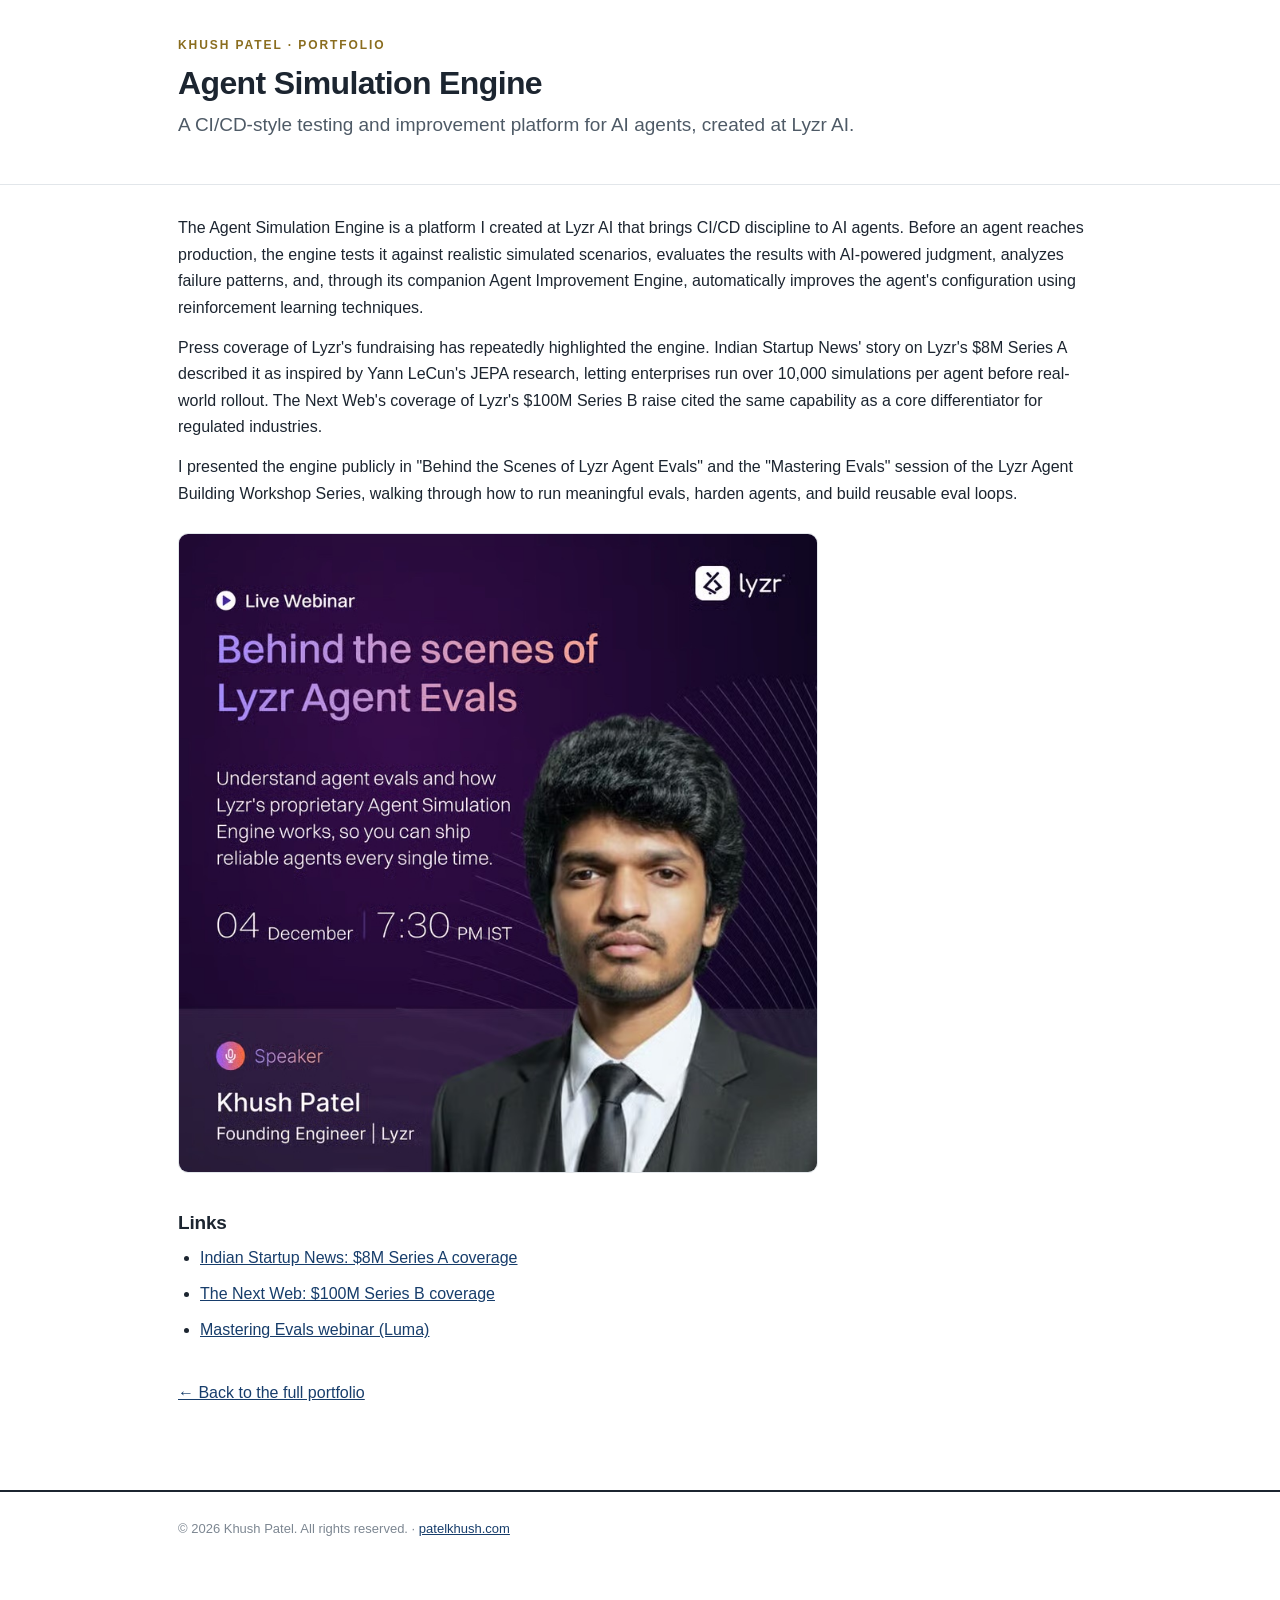
==== agent-simulation-engine/index.html @ 4180891f "Add 8 project detail pages with generator, link from homepage, extend sitemap Co-Authored-By: Claude" ====
<!DOCTYPE html>
<html lang="en">
<head>
  <meta charset="UTF-8">
  <!-- Google Tag Manager -->
<script>(function(w,d,s,l,i){w[l]=w[l]||[];w[l].push({'gtm.start':
new Date().getTime(),event:'gtm.js'});var f=d.getElementsByTagName(s)[0],
j=d.createElement(s),dl=l!='dataLayer'?'&l='+l:'';j.async=true;j.src=
'https://www.googletagmanager.com/gtm.js?id='+i+dl;f.parentNode.insertBefore(j,f);
})(window,document,'script','dataLayer','GTM-KSL8TTNW');</script>
<!-- End Google Tag Manager -->
  <meta name="viewport" content="width=device-width, initial-scale=1.0">
  <title>Agent Simulation Engine | Khush Patel</title>
  <meta name="description" content="A CI/CD-style testing and improvement platform for AI agents, created at Lyzr AI. By Khush Patel, AI Lead &amp; Founding Engineer at Lyzr AI.">
  <link rel="canonical" href="https://patelkhush.com/agent-simulation-engine/">
  <meta property="og:type" content="article">
  <meta property="og:title" content="Agent Simulation Engine | Khush Patel">
  <meta property="og:description" content="A CI/CD-style testing and improvement platform for AI agents, created at Lyzr AI.">
  <meta property="og:url" content="https://patelkhush.com/agent-simulation-engine/">
  <meta property="og:image" content="https://patelkhush.com/images/khush-patel-lyzr-agent-evals-webinar.jpg">
  <meta name="twitter:card" content="summary">
  <link rel="stylesheet" href="../style.css">
  <script type="application/ld+json">
  {
  "@context": "https://schema.org",
  "@type": "WebPage",
  "name": "Agent Simulation Engine",
  "url": "https://patelkhush.com/agent-simulation-engine/",
  "description": "A CI/CD-style testing and improvement platform for AI agents, created at Lyzr AI.",
  "author": {
    "@type": "Person",
    "name": "Khush Patel",
    "url": "https://patelkhush.com/",
    "jobTitle": "AI Lead & Founding Engineer at Lyzr AI"
  }
}
  </script>
</head>
<body>
<!-- Google Tag Manager (noscript) -->
<noscript><iframe src="https://www.googletagmanager.com/ns.html?id=GTM-KSL8TTNW"
height="0" width="0" style="display:none;visibility:hidden"></iframe></noscript>
<!-- End Google Tag Manager (noscript) -->

<header class="hero" style="padding:36px 0 30px">
  <div class="wrap">
    <p class="kicker"><a href="../" style="text-decoration:none;color:inherit">Khush Patel &middot; Portfolio</a></p>
    <h1 style="font-size:32px">Agent Simulation Engine</h1>
    <p class="role">A CI/CD-style testing and improvement platform for AI agents, created at Lyzr AI.</p>
  </div>
</header>

<main>
  <section class="doc" style="padding-top:30px">
    <div class="wrap">
<p>The Agent Simulation Engine is a platform I created at Lyzr AI that brings CI/CD discipline to AI agents. Before an agent reaches production, the engine tests it against realistic simulated scenarios, evaluates the results with AI-powered judgment, analyzes failure patterns, and, through its companion Agent Improvement Engine, automatically improves the agent's configuration using reinforcement learning techniques.</p>
<p>Press coverage of Lyzr's fundraising has repeatedly highlighted the engine. Indian Startup News' story on Lyzr's $8M Series A described it as inspired by Yann LeCun's JEPA research, letting enterprises run over 10,000 simulations per agent before real-world rollout. The Next Web's coverage of Lyzr's $100M Series B raise cited the same capability as a core differentiator for regulated industries.</p>
<p>I presented the engine publicly in "Behind the Scenes of Lyzr Agent Evals" and the "Mastering Evals" session of the Lyzr Agent Building Workshop Series, walking through how to run meaningful evals, harden agents, and build reusable eval loops.</p>
    <figure class="ph wide" style="max-width:640px;margin:26px 0">
      <div class="imgbox"><img src="../images/khush-patel-lyzr-agent-evals-webinar.jpg" alt="Khush Patel, speaker on the Behind the Scenes of Lyzr Agent Evals live webinar"></div>
    </figure>
    <h2 class="sec" style="font-size:19px;margin-top:34px">Links</h2>
    <ul class="std">
      <li><a href="https://indianstartupnews.com/funding/no-pitch-decks-no-investor-calls-ai-agent-sam-raises-8-million-for-lyzr-ai-check-how-10609263">Indian Startup News: $8M Series A coverage</a></li>
      <li><a href="https://thenextweb.com/news/lyzr-ai-agent-100-million-series-b">The Next Web: $100M Series B coverage</a></li>
      <li><a href="https://luma.com/h7egimbm">Mastering Evals webinar (Luma)</a></li>
    </ul>
      <p style="margin-top:36px"><a href="../">&larr; Back to the full portfolio</a></p>
    </div>
  </section>
</main>

<footer>
  <div class="wrap">
    <p>&copy; 2026 Khush Patel. All rights reserved. &middot; <a href="../">patelkhush.com</a></p>
  </div>
</footer>

</body>
</html>
---- style.css ----
:root{
  --ink:#1c2530;
  --gray:#4e5a66;
  --light:#7d8792;
  --rule:#e2e6ea;
  --navy:#173d6b;
  --navy-soft:#eef3f9;
  --gold:#8a6d1f;
  --bg:#ffffff;
  --photo:#edf0f3;
}
*{margin:0;padding:0;box-sizing:border-box}
html{scroll-behavior:smooth}
section[id],div[id]{scroll-margin-top:20px}
body{
  font-family:-apple-system,BlinkMacSystemFont,"Segoe UI",Helvetica,Arial,sans-serif;
  color:var(--ink);background:var(--bg);
  font-size:16px;line-height:1.65;
  -webkit-font-smoothing:antialiased;
}
a{color:var(--navy)}
img{display:block;max-width:100%}
.wrap{max-width:980px;margin:0 auto;padding:0 28px}

/* ============ HEADER ============ */
.hero{padding:56px 0 44px;border-bottom:1px solid var(--rule)}
.hero-grid{display:flex;gap:40px;align-items:center}
.portrait{
  flex:0 0 190px;width:190px;height:230px;
  border-radius:10px;overflow:hidden;background:var(--photo);
  border:1px solid var(--rule);
}
.portrait img{width:100%;height:185%;object-fit:cover;object-position:top}
.kicker{font-size:12px;letter-spacing:.16em;text-transform:uppercase;color:var(--gold);font-weight:700;margin-bottom:10px}
h1{font-size:42px;font-weight:800;letter-spacing:-.02em;line-height:1.1}
.role{font-size:19px;color:var(--gray);margin-top:8px}
.loveline{font-size:17px;color:var(--ink);margin-top:14px}
.summary{font-size:15px;color:var(--gray);margin-top:10px;max-width:60ch}
.contact-line{font-size:14px;color:var(--light);margin-top:18px}
.contact-line a{text-decoration:none}
.contact-line a:hover{text-decoration:underline}
.contact-line span{margin:0 6px;color:var(--rule)}
@media(max-width:700px){
  .hero-grid{flex-direction:column;align-items:flex-start}
  h1{font-size:34px}
}

/* ============ CRITERIA INDEX ============ */
.index{background:var(--navy-soft);border-bottom:1px solid var(--rule)}
.index .wrap{padding-top:30px;padding-bottom:34px}
.index h2{font-size:13px;letter-spacing:.14em;text-transform:uppercase;color:var(--navy);margin-bottom:18px}
.index-grid{display:grid;grid-template-columns:repeat(4,1fr);gap:12px}
.index a{
  background:#fff;border:1px solid var(--rule);border-radius:8px;
  padding:14px 16px;text-decoration:none;display:block;
  transition:border-color .12s, transform .12s;
}
.index a:hover{border-color:var(--navy);transform:translateY(-1px)}
.index .num{font-size:11px;color:var(--light);letter-spacing:.1em}
.index .lbl{display:block;font-weight:600;font-size:14px;color:var(--ink);margin-top:2px}
.index .cnt{display:block;font-size:12.5px;color:var(--navy);margin-top:4px}
@media(max-width:860px){.index-grid{grid-template-columns:repeat(2,1fr)}}

/* ============ GALLERY ============ */
.gallery{padding:52px 0 8px}
h2.sec{
  font-size:24px;font-weight:800;letter-spacing:-.01em;
  display:flex;align-items:baseline;gap:14px;margin-bottom:6px;
}
h2.sec .no{font-size:13px;color:var(--light);font-weight:600;letter-spacing:.1em}
.sec-note{color:var(--gray);font-size:15px;margin-bottom:28px;max-width:70ch}

.g-cat{margin-bottom:40px}
.g-cat-head{display:flex;align-items:center;gap:12px;margin-bottom:16px}
.g-cat-head h3{font-size:16px;font-weight:700}
.g-cat-head .line{flex:1;height:1px;background:var(--rule)}
.g-cat-head .count{font-size:12.5px;color:var(--light)}
.g-row{display:grid;grid-template-columns:repeat(3,1fr);gap:20px;align-items:start}
@media(max-width:760px){.g-row{grid-template-columns:1fr 1fr}}
@media(max-width:520px){.g-row{grid-template-columns:1fr}}

figure.ph{border:1px solid var(--rule);border-radius:10px;overflow:hidden;background:#fff}
figure.ph .imgbox{background:var(--photo)}
figure.ph .imgbox img{width:100%;height:auto}
figure.ph figcaption{padding:12px 14px;border-top:1px solid var(--rule)}
figure.ph .cap{font-size:13.5px;font-weight:600;line-height:1.45}
figure.ph .meta{font-size:12px;color:var(--light);margin-top:3px}
figure.ph .meta a{font-size:12px}
figure.ph.wide{grid-column:span 2}
@media(max-width:520px){figure.ph.wide{grid-column:span 1}}

/* ============ SECTIONS ============ */
section.doc{padding:48px 0 6px}
section.doc + section.doc{border-top:1px solid var(--rule);margin-top:34px}
.crit-tag{
  display:inline-block;font-size:11.5px;letter-spacing:.08em;text-transform:uppercase;
  color:var(--navy);background:var(--navy-soft);border:1px solid #d5e2f0;
  border-radius:20px;padding:4px 14px;margin-bottom:16px;font-weight:600;
}
.entry{padding:16px 0;border-bottom:1px solid var(--rule)}
.entry:last-of-type{border-bottom:none}
.entry .top{display:flex;justify-content:space-between;gap:16px;flex-wrap:wrap}
.entry .title{font-weight:700;font-size:16.5px}
.entry .date{font-size:13px;color:var(--light);white-space:nowrap;padding-top:2px}
.entry .org{color:var(--gray);font-size:14.5px;font-style:italic}
.entry .desc{margin-top:6px;color:var(--gray);font-size:14.5px}
.entry .src{font-size:13px;margin-top:6px}
p{margin-bottom:14px}
ul.std{margin:0 0 14px 22px}
ul.std li{margin-bottom:10px}

footer{border-top:2px solid var(--ink);margin-top:64px;padding:26px 0 56px}
footer p{font-size:13px;color:var(--light)}

@media print{
  .index a{border:1px solid var(--rule)}
  body{font-size:11.5pt}
  a{color:var(--ink);text-decoration:none}
  section.doc,.g-cat{break-inside:avoid-page}
  .index{background:#fff}
}
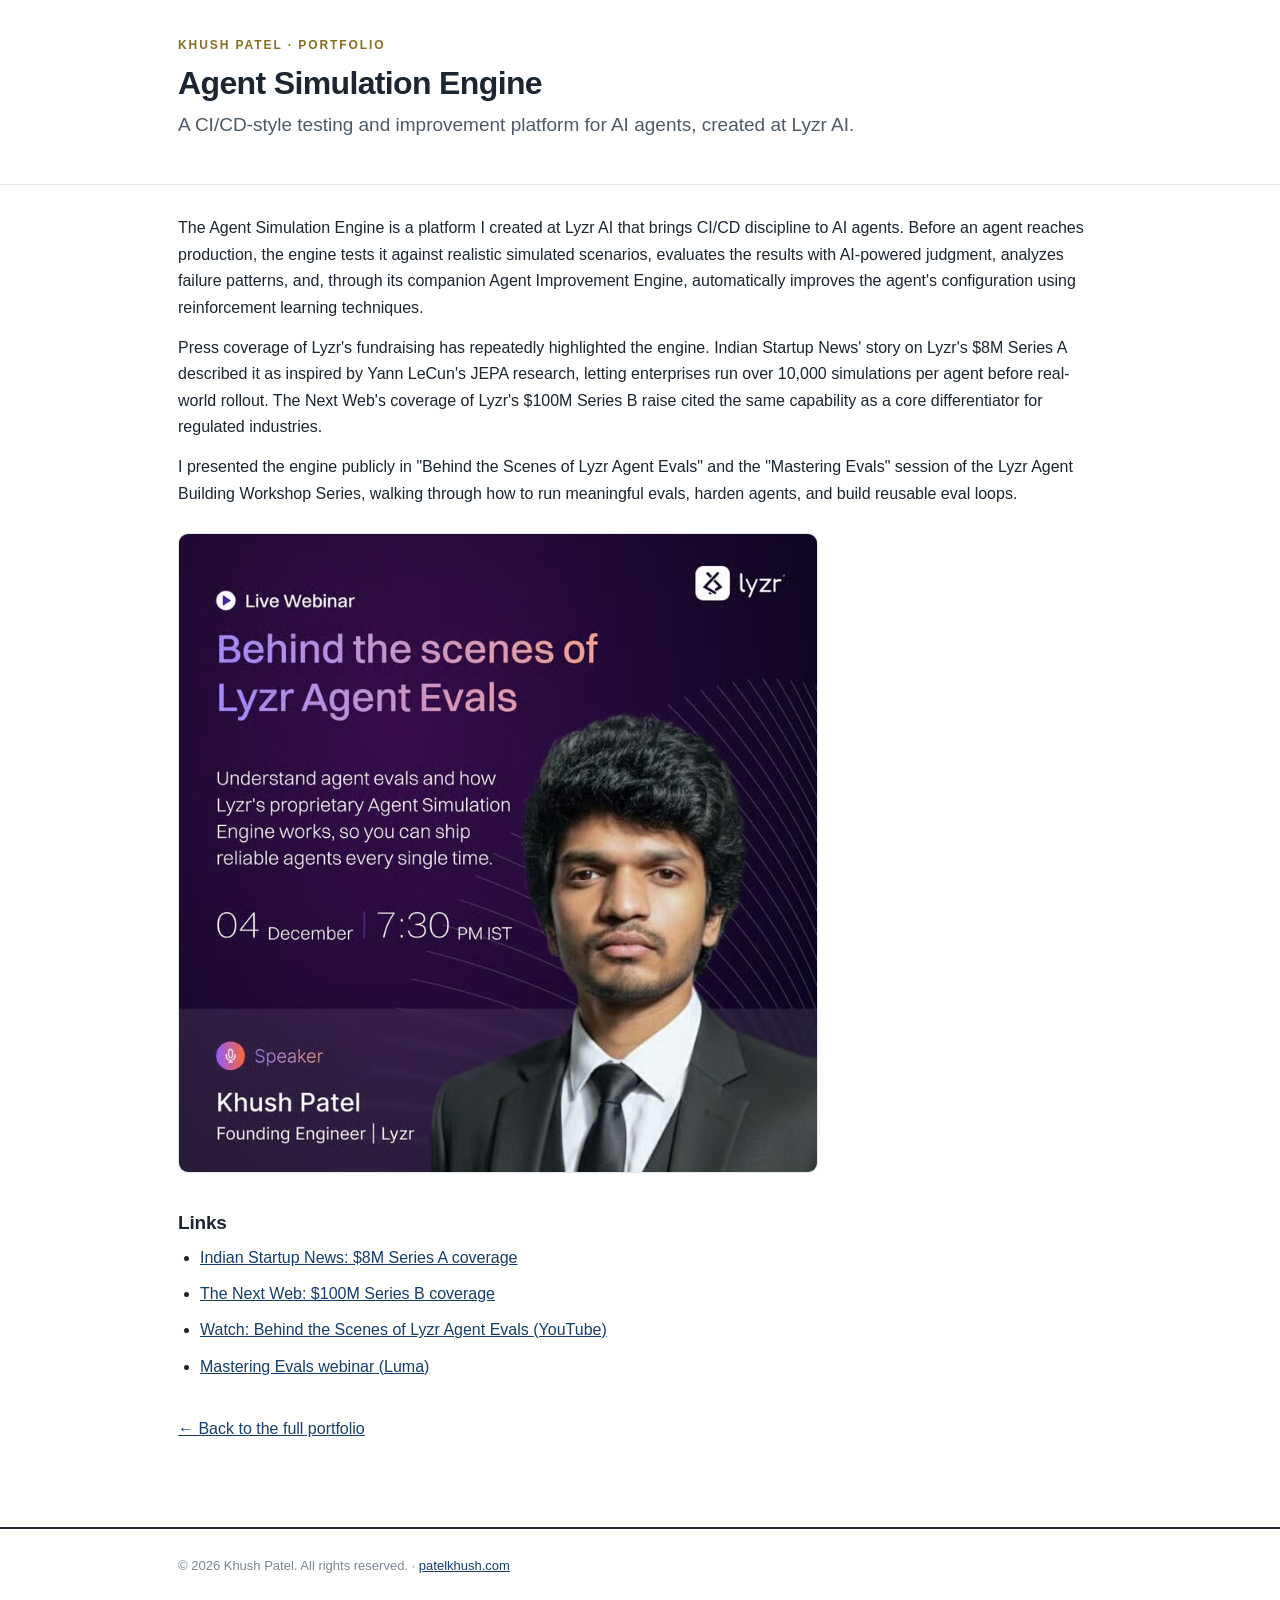
==== commit 65b67220: "Link Mastering Evals YouTube recording from talks and Agent Simulation Engine page Co-Authored-By: C" ====
--- a/agent-simulation-engine/index.html
+++ b/agent-simulation-engine/index.html
@@ -63,6 +63,7 @@
     <ul class="std">
       <li><a href="https://indianstartupnews.com/funding/no-pitch-decks-no-investor-calls-ai-agent-sam-raises-8-million-for-lyzr-ai-check-how-10609263">Indian Startup News: $8M Series A coverage</a></li>
       <li><a href="https://thenextweb.com/news/lyzr-ai-agent-100-million-series-b">The Next Web: $100M Series B coverage</a></li>
+      <li><a href="https://youtube.com/live/TUI_Ez-KXNs">Watch: Behind the Scenes of Lyzr Agent Evals (YouTube)</a></li>
       <li><a href="https://luma.com/h7egimbm">Mastering Evals webinar (Luma)</a></li>
     </ul>
       <p style="margin-top:36px"><a href="../">&larr; Back to the full portfolio</a></p>
